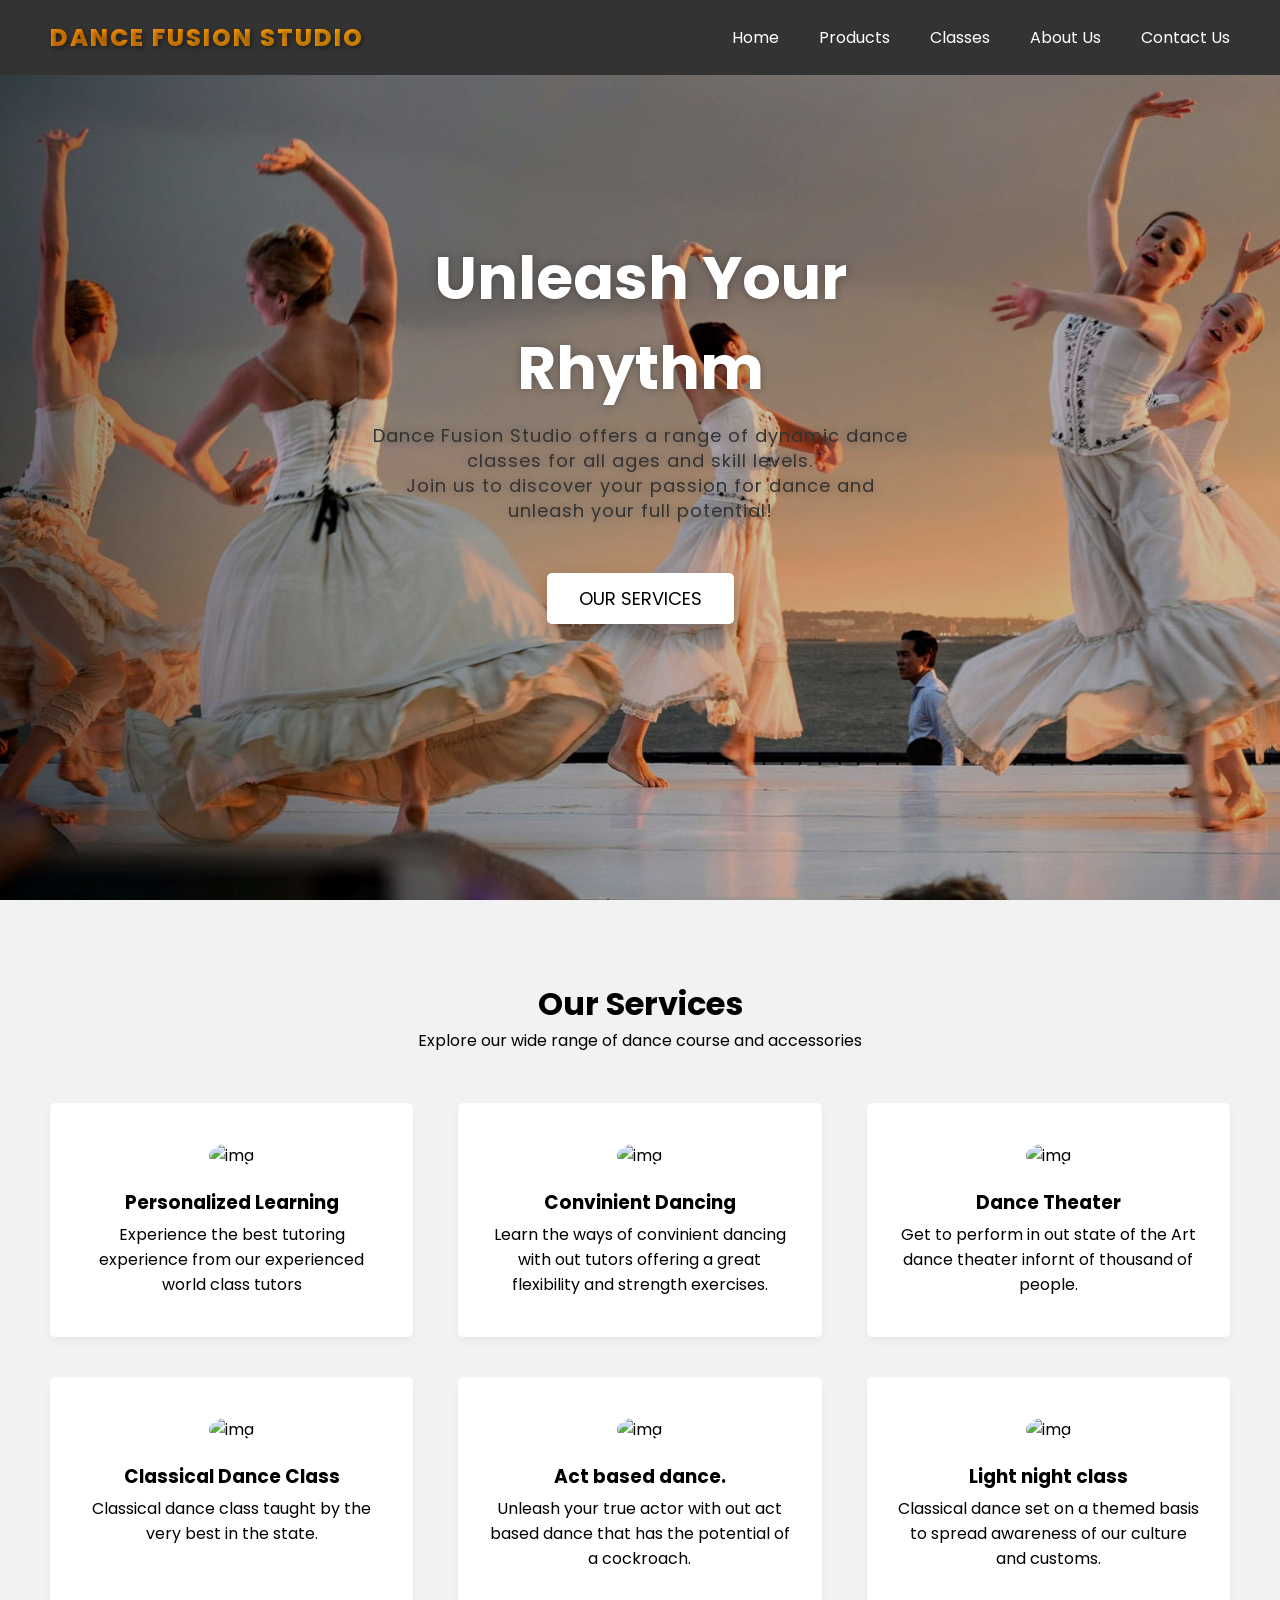
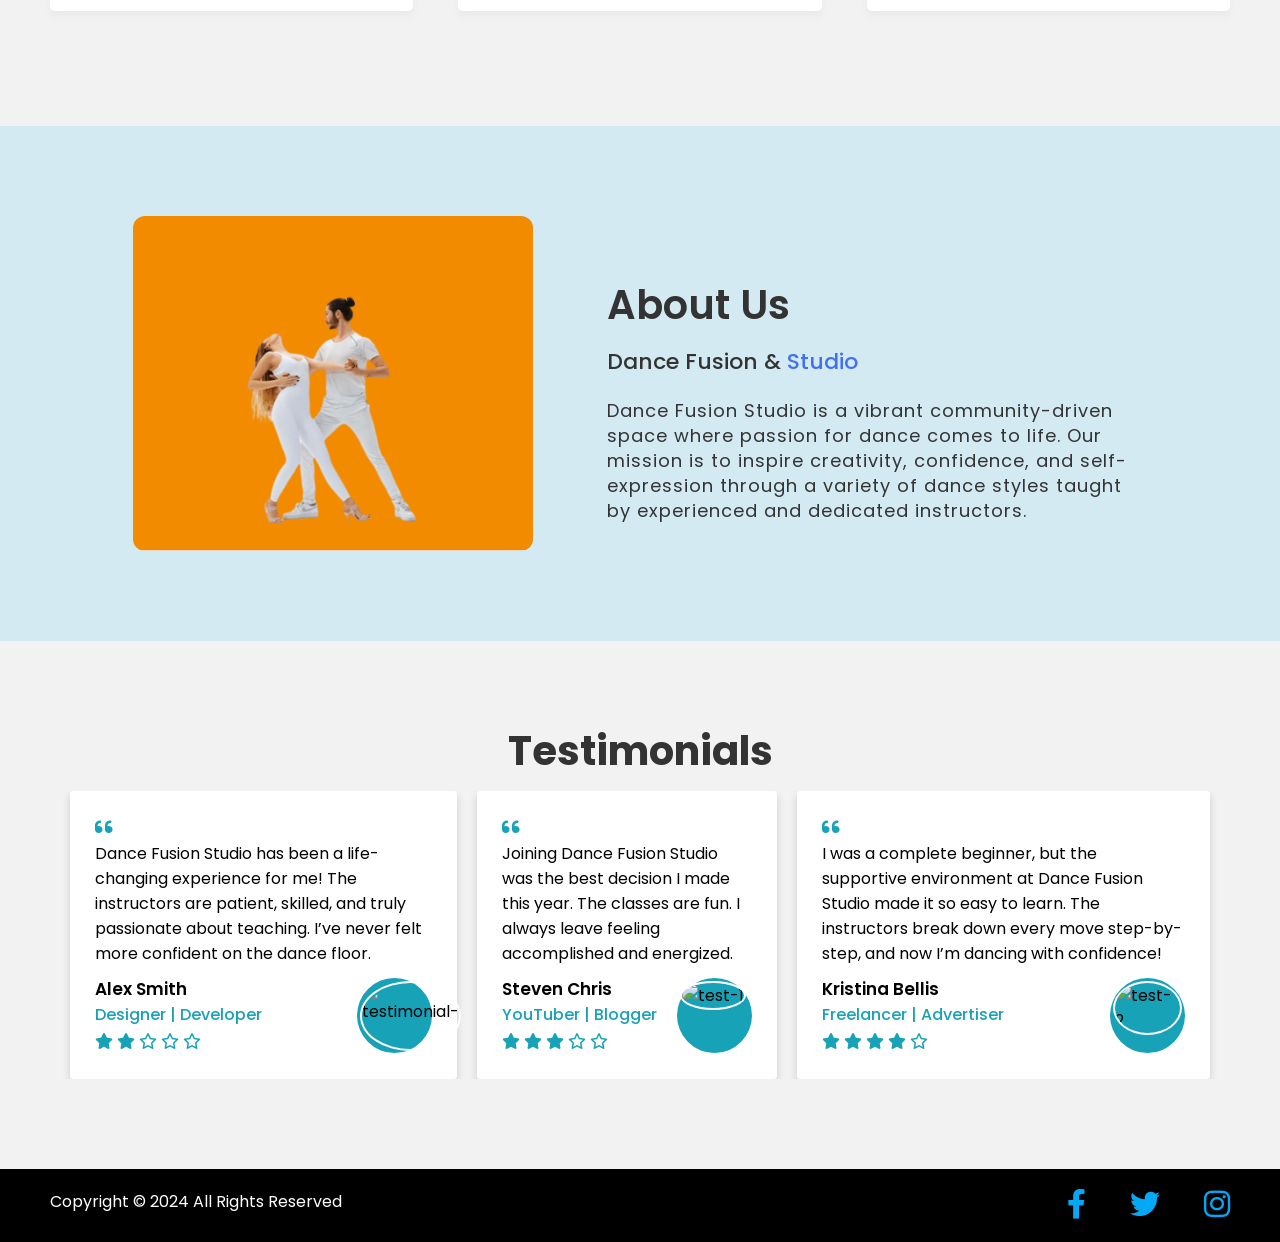
==== index.html @ 8d58d390 "innitial website design" ====
<!DOCTYPE html>
<html lang="en">
  <head>
    <meta charset="UTF-8" />
    <meta name="viewport" content="width=device-width, initial-scale=1.0">
    <title>Dance Fusion Studio</title>
    <link rel="stylesheet" href="css/style.css">
    <link rel="stylesheet" href="https://cdnjs.cloudflare.com/ajax/libs/font-awesome/6.3.0/css/all.min.css">
        <link href="https://cdnjs.cloudflare.com/ajax/libs/font-awesome/6.0.0-beta3/css/all.min.css" rel="stylesheet">
  </head>
  <body>
    <header>
      <nav class="navbar">
        <h2 class="logo"><a href="index.html">Dance Fusion Studio</a></h2>
        <input type="checkbox" id="menu-toggler">
        <label for="menu-toggler" id="hamburger-btn">
          <svg xmlns="http://www.w3.org/2000/svg" viewBox="0 0 24 24" fill="white" width="24px" height="24px">
            <path d="M0 0h24v24H0z" fill="none"/>
            <path d="M3 18h18v-2H3v2zm0-5h18V11H3v2zm0-7v2h18V6H3z"/>
          </svg>
        </label>
        <ul class="all-links">
          <li><a href="index.html">Home</a></li>
          <li><a href="product.html">Products</a></li>
          <li><a href="classes.html">Classes</a></li>
          <li><a href="about.html">About Us</a></li>
          <li><a href="contact.html">Contact Us</a></li>
        </ul>
      </nav>
    </header>

    <section class="homepage" id="home">
      <div class="content">
        <div class="text">
          <h1>Unleash Your Rhythm</h1>
          <p>
            Dance Fusion Studio offers a range of dynamic dance classes for all ages and skill levels. <br> Join us to discover your passion for dance and unleash your full potential!</p>
        </div>
        <a href="#services">Our Services</a>
      </div>
    </section>

    <section class="services" id="services">
      <h2>Our Services</h2>
      <p>Explore our wide range of dance course and accessories</p>
      <ul class="cards">
        <li class="card">
          <img src="assets/service-1.jpg" alt="img">
          <h3>Personalized Learning</h3>
          <p>Experience the best tutoring experience from our experienced world class tutors</p>
        </li>
        <li class="card">
          <img src="assets/service-2.jpg" alt="img">
          <h3>Convinient Dancing</h3>
          <p>Learn the ways of convinient dancing with out tutors offering a great flexibility and strength exercises.</p>
        </li>
        <li class="card">
          <img src="assets/service-3.jpg" alt="img">
          <h3>Dance Theater</h3>
          <p>Get to perform in out state of the Art dance theater infornt of thousand of people.</p>
        </li>
        <li class="card">
          <img src="assets/service-4.jpg" alt="img">
          <h3>Classical Dance Class</h3>
          <p>Classical dance class taught by the very best in the state.</p>
        </li>
        <li class="card">
          <img src="assets/service-5.jpg" alt="img">
          <h3>Act based dance.</h3>
          <p>Unleash your true actor with out act based dance that has the potential of a cockroach.</p>
        </li>
        <li class="card">
          <img src="assets/service-6.jpg" alt="img">
          <h3>Light night class</h3>
          <p>Classical dance set on a themed basis to spread awareness of our culture and customs.</p>
        </li>
      </ul>
    </section>

<section class="about-us">
      <div class="about">
        <img src="assets/about-us.png" class="pic" />
        <div class="text">
          <h3>About Us</h3>
          <h5>Dance Fusion & <span>Studio</span></h5>
          <p>Dance Fusion Studio is a vibrant community-driven space where passion for dance comes to life. Our mission is to inspire creativity, confidence, and self-expression through a variety of dance styles taught by experienced and dedicated instructors.</p>
        </div>
      </div>
    </section>

<section class="testimonials">
  <h2>Testimonials</h2>
  <div class="wrapper">
    <div class="box">
      <i class="fas fa-quote-left quote"></i>
      <p>Dance Fusion Studio has been a life-changing experience for me! The instructors are patient, skilled, and truly passionate about teaching. I’ve never felt more confident on the dance floor.</p>
      <div class="content">
        <div class="info">
          <div class="name">Alex Smith</div>
          <div class="job">Designer | Developer</div>
          <div class="stars">
            <i class="fas fa-star"></i>
            <i class="fas fa-star"></i>
            <i class="far fa-star"></i>
            <i class="far fa-star"></i>
            <i class="far fa-star"></i>
          </div>
        </div>
        <div class="image">
          <img src="assets/testimonial-3.jpg" alt="testimonial-1">
        </div>
      </div>
    </div>
    <div class="box">
      <i class="fas fa-quote-left quote"></i>
      <p>Joining Dance Fusion Studio was the best decision I made this year. The classes are fun. I always leave feeling accomplished and energized.</p>
      <div class="content">
        <div class="info">
          <div class="name">Steven Chris</div>
          <div class="job">YouTuber | Blogger</div>
          <div class="stars">
            <i class="fas fa-star"></i>
            <i class="fas fa-star"></i>
            <i class="fas fa-star"></i>
            <i class="far fa-star"></i>
            <i class="far fa-star"></i>
          </div>
        </div>
        <div class="image">
          <img src="assets/testimonial-1.jpg" alt="test-1">
        </div>
      </div>
    </div>
    <div class="box">
      <i class="fas fa-quote-left quote"></i>
      <p>I was a complete beginner, but the supportive environment at Dance Fusion Studio made it so easy to learn. The instructors break down every move step-by-step, and now I’m dancing with confidence!</p>
      <div class="content">
        <div class="info">
          <div class="name">Kristina Bellis</div>
          <div class="job">Freelancer | Advertiser</div>
          <div class="stars">
            <i class="fas fa-star"></i>
            <i class="fas fa-star"></i>
            <i class="fas fa-star"></i>
            <i class="fas fa-star"></i>
            <i class="far fa-star"></i>
          </div>
        </div>
        <div class="image">
          <img src="assets/testimonial-2.jpg" alt="test-2">
        </div>
      </div>
    </div>
  </div>
</section>

    <footer>
      <div>
        <span>Copyright © 2024 All Rights Reserved</span>
        <span class="link">
<a href="https://www.facebook.com" class="social_media_icon"><i class="fab fa-facebook-f"></i></a>
    <a href="https://twitter.com" class="social_media_icon"><i class="fab fa-twitter"></i></a>
    <a href="https://www.instagram.com" class="social_media_icon"><i class="fab fa-instagram"></i></a>
        </span>
      </div>
    </footer>

  </body>
</html>
---- css/style.css ----
@import url("https://fonts.googleapis.com/css2?family=Poppins:wght@200;300;400;500;600;700&display=swap");

* {
  margin: 0;
  padding: 0;
  box-sizing: border-box;
  font-family: "Poppins", sans-serif;
}

html {
  scroll-behavior: smooth;
}

body {
  background: #f2f2f2;
}

.logo {
  font-family: 'Poppins', sans-serif; /* Modern, clean font */
  font-weight: 800; /* Bold for emphasis */
  text-align: center; /* Center alignment */
  color: #ffffff; /* White text to pop against grey */
  background: linear-gradient(135deg, #ff8c00, #ffa500); /* Subtle orange gradient */
  -webkit-background-clip: text; 
  -webkit-text-fill-color: transparent; /* Gradient effect on text */
  text-transform: uppercase; /* Uppercase for logo-like effect */
  letter-spacing: 2px; /* Extra space between letters for a premium look */
  text-shadow: 2px 2px 5px rgba(0, 0, 0, 0.4); /* Soft shadow for depth */
}

header {
  position: fixed;
  top: 0;
  left: 0;
  z-index: 5;
  width: 100%;
  display: flex;
  justify-content: center;
  background: #333;
}

.navbar {
  display: flex;
  padding: 0 10px;
  max-width: 1200px;
  width: 100%;
  align-items: center;
  justify-content: space-between;
}

.navbar input#menu-toggler {
  display: none;
}

.navbar #hamburger-btn {
  cursor: pointer;
  display: none;
}

.navbar .all-links {
  display: flex;
  align-items: center;
}

.navbar .all-links li {
  position: relative;
  list-style: none;
}

.navbar .logo a {
  display: flex;
  align-items: center;
  margin-left: 0;
}

header a, footer a {
  margin-left: 40px;
  text-decoration: none;
  color: #fff;
  height: 100%;
  padding: 20px 0;
  display: inline-block;
}

header a:hover, footer a:hover {
  color: #ddd;
}

.homepage {
  height: 100vh;
  width: 100%;
  position: relative;
  background: url("../assets/background-banner.jpg");
  background-position: center 65%;
  background-size: cover;
  background-attachment: fixed;
}

.homepage::before {
  content: "";
  position: absolute;
  left: 0;
  top: 0;
  height: 100%;
  width: 100%;
  background: rgba(0, 0, 0, 0.2);
}

.homepage .content {
  display: flex;
  height: 85%;
  z-index: 3;
  align-items: center;
  justify-content: center;
  flex-direction: column;
}

.homepage .content h1 {
  font-size: 60px;
  font-weight: 700;
  margin-bottom: 10px;
}

.homepage .content .text {
  margin-bottom: 50px;
  color: #fff;
  font-size: 20px;
  text-align: center;
  text-shadow: 0px 0px 10px rgba(0, 0, 0, 0.3);
}

.content a {
  color: #000;
  display: block;
  text-transform: uppercase;
  font-size: 18px;
  margin: 0 10px;
  padding: 10px 30px;
  border-radius: 5px;
  background: #fff;
  border: 2px solid #fff;
  transition: 0.4s ease;
  box-shadow: 0 10px 20px rgba(0, 0, 0, 0.3);
  text-decoration: none;
}

.content a:hover {
  color: #fff;
  background: rgba(255,255,255,0.3);
}

section {
  display: flex;
  align-items: center;
  flex-direction: column;
  padding: 80px 0 0;
}

section h2 {
  font-size: 2rem;
}

section > p {
  text-align: center;
}

section .cards {
  display: flex;
  flex-wrap: wrap;
  max-width: 1200px;
  margin-top: 50px;
  padding: 0 10px;
  justify-content: space-between;
}

section.about {
  margin: 0 auto;
  max-width: 1200px;
}

.book-class-section {
    text-align: center;
    padding: 50px 20px;
    background-color: #f9f9f9;
    border-radius: 10px;
    box-shadow: 0 5px 15px rgba(0,0,0,0.1);
    margin: 50px auto;
  }

  .book-class-title {
    font-size: 2.5rem;
    margin-bottom: 10px;
    color: #333;
  }

  .book-class-subtitle {
    font-size: 1.2rem;
    margin-bottom: 20px;
    color: #666;
  }

  .book-class-form {
    display: flex;
    flex-direction: row;
    gap: 15px;
  }

  .book-class-form-group {
    display: flex;
    flex-direction: column;
    align-items: flex-start;
  }

  .book-class-input {
    width: 100%;
    padding: 10px;
    font-size: 1rem;
    border: 1px solid #ccc;
    border-radius: 5px;
  }

  .book-class-error {
    color: #e74c3c;
    font-size: 0.9rem;
    display: none;
    margin-top: 5px;
  }

  .book-class-submit {
    padding: 15px;
    font-size: 1.2rem;
    color: #fff;
    background-color: #17a2b8;
    border: none;
    border-radius: 5px;
    cursor: pointer;
    transition: background 0.3s;
  }

  .book-class-submit:hover {
    background-color: #138496;
  }

.about .company-info {
  margin-top: 30px;
}

.about h3 {
  margin: 30px 0 10px;
}

.about .team {
  text-align: left;
  width: 100%;
}

.about .team ul {
  padding-left: 20px;
}

section .cards .card {
  background: #fff;
  padding: 40px 15px;
  list-style: none;
  border-radius: 5px;
  box-shadow: 0px 5px 10px rgba(0, 0, 0, 0.04);
  margin-bottom: 40px;
  width: calc(100% / 3 - 30px);
  text-align: center;
}

.portfolio .cards .card {
  padding: 0 0 20px;
}

.services .card img {
  width: 120px;
  height: 120px;
  margin-bottom: 20px;
  border-radius: 100%;
  object-fit: cover;
}

main.table {
    width: 82vw;
    height: 90vh;
    background-color: #fff5;

    backdrop-filter: blur(7px);
    box-shadow: 0 .4rem .8rem #0005;
    border-radius: .8rem;

    overflow: hidden;
}

.table__header {
    width: 100%;
    height: 10%;
    background-color: #fff4;
    padding: .8rem 1rem;
    display: flex;
    justify-content: space-between;
    align-items: center;
}

.table-container{
  margin-top: 30px;
  margin-bottom: 30px;
    display: flex;
    justify-content: center;
    align-items: center;
}

.table__body {
    width: 95%;
    max-height: calc(89% - 1.6rem);
    background-color: #fffb;
    margin: .8rem auto;
    border-radius: .6rem;
    overflow: auto;
    overflow: overlay;
}

table {
    width: 100%;
}

td img {
    width: 36px;
    height: 36px;
    margin-right: .5rem;
    border-radius: 50%;
    vertical-align: middle;
}

table, th, td {
    border-collapse: collapse;
    padding: 1rem;
    text-align: left;
}

thead th {
    position: sticky;
    top: 0;
    left: 0;
    background-color: #d5d1defe;
    cursor: pointer;
    text-transform: capitalize;
}

tbody tr:nth-child(even) {
    background-color: #0000000b;
}

tbody tr {
    --delay: .1s;
    transition: .5s ease-in-out var(--delay), background-color 0s;
}

tbody tr.hide {
    opacity: 0;
    transform: translateX(100%);
}

tbody tr:hover {
    background-color: #fff6 !important;
}

tbody tr td,
tbody tr td p,
tbody tr td img {
    transition: .2s ease-in-out;
}

tbody tr.hide td,
tbody tr.hide td p {
    padding: 0;
    font: 0 / 0 sans-serif;
    transition: .2s ease-in-out .5s;
}

tbody tr.hide td img {
    width: 0;
    height: 0;
    transition: .2s ease-in-out .5s;
}

.status {
    padding: .4rem 0;
    border-radius: 2rem;
    text-align: center;
}

.status.delivered {
    background-color: #86e49d;
    color: #006b21;
}

.status.cancelled {
    background-color: #d893a3;
    color: #b30021;
}

.status.pending {
    background-color: #ebc474;
}

.status.shipped {
    background-color: #6fcaea;
}


@media (max-width: 1000px) {
    td:not(:first-of-type) {
        min-width: 12.1rem;
    }
}

thead th span.icon-arrow {
    display: inline-block;
    width: 1.3rem;
    height: 1.3rem;
    border-radius: 50%;
    border: 1.4px solid transparent;
    
    text-align: center;
    font-size: 1rem;
    
    margin-left: .5rem;
    transition: .2s ease-in-out;
}

thead th:hover span.icon-arrow{
    border: 1.4px solid #6c00bd;
}

thead th:hover {
    color: #6c00bd;
}

thead th.active span.icon-arrow{
    background-color: #6c00bd;
    color: #fff;
}

thead th.asc span.icon-arrow{
    transform: rotate(180deg);
}

thead th.active,tbody td.active {
    color: #6c00bd;
}

.portfolio .card img {
  width: 100%;
  padding-bottom: 10px;
  aspect-ratio: 16 / 9;
  object-fit: cover;
  border-radius: 7px;
}

.cards .card p {
  padding: 0 15px;
  margin-top: 5px;
}

.about-us {
  display: flex;
  flex-wrap: wrap;
  align-items: center;
  width: 100%;
  padding: 90px 0;
  background: #d3eaf2;
  margin-top: 75px;
}
.pic {
  height: auto;
  width: 400px;
  border-radius: 12px;
}
.about {
  width: 1130px;
  max-width: 85%;
  margin: 0 auto;
  display: flex;
  align-items: center;
  justify-content: space-around;
}
.text {
  width: 540px;
}
.text h3 {
  color: #333;
  font-size: 40px;
  font-weight: 600;
  margin-bottom: 10px;
}
.text h5 {
  color: #333;
  font-size: 22px;
  font-weight: 500;
  margin-bottom: 20px;
}
span {
  color: #4070f4;
}
.text p {
  color: #333;
  font-size: 18px;
  line-height: 25px;
  letter-spacing: 1px;
}

  ::selection{
    background: rgba(23,162,184,0.3);
  }

  .testimonials{
  margin-bottom: 90px;
  }

  .testimonials h2 {
    text-align: center;
    font-size: 2.5rem;
    margin-bottom: 10px;
    color: #333;
  }

  .wrapper {
    max-width: 1200px;
    margin: auto;
    padding: 0 20px;
    display: flex;
    flex-wrap: nowrap;
    align-items: center;
    justify-content: space-between;
    overflow-x: auto;
  }

  .wrapper .box {
    background: #fff;
    min-width: 300px;
    margin: 0 10px;
    padding: 25px;
    border-radius: 3px;
    box-shadow: 0px 4px 8px rgba(0,0,0,0.15);
  }

  .wrapper .box i.quote {
    font-size: 20px;
    color: #17a2b8;
  }

  .wrapper .box .content {
    display: flex;
    flex-wrap: wrap;
    align-items: center;
    justify-content: space-between;
    padding-top: 10px;
  }

  .box .info .name {
    font-weight: 600;
    font-size: 17px;
  }

  .box .info .job {
    font-size: 16px;
    font-weight: 500;
    color: #17a2b8;
  }

  .box .info .stars {
    margin-top: 2px;
  }

  .box .info .stars i {
    color: #17a2b8;
  }

  .box .content .image {
    height: 75px;
    width: 75px;
    padding: 3px;
    background: #17a2b8;
    border-radius: 50%;
  }

  .content .image img {
    height: 100%;
    width: 100%;
    object-fit: cover;
    border-radius: 50%;
    border: 2px solid #fff;
  }

  .box:hover .content .image img {
    border-color: #fff;
  }

  @media (max-width: 1045px) {
    .wrapper {
      flex-wrap: nowrap;
      overflow-x: auto;
    }
  }

  @media (max-width: 702px) {
    .wrapper .box {
      min-width: 100%;
    }
  }

footer {
  width: 100%;
  display: flex;
  justify-content: center;
  background: #000;
  padding: 20px 0;
}

footer div {
  padding: 0 10px;
  max-width: 1200px;
  width: 100%;
  display: flex;
  justify-content: space-between;
}

footer span {
  color: #fff;
}

footer a {
  padding: 0;
}

@media screen and (max-width: 860px) {
  .navbar .all-links {
    position: fixed;
    left: -100%;
    width: 300px;
    display: block;
    height: 100vh;
    top: 75px;
    background: #333;
    transition: left 0.3s ease;
  }

  .navbar #menu-toggler:checked~.all-links {
    left: 0;
  }

  .navbar .all-links li {
    font-size: 18px;
  }

  .navbar #hamburger-btn {
    display: block;
  }

  section > p {
    text-align: center;
  }

  section .cards .card {
    width: calc(100% / 2 - 15px);
    margin-bottom: 30px;
  }

  .homepage .content h1 {
    font-size: 40px;
    font-weight: 700;
    margin-bottom: 10px;
  }

  .homepage .content .text {
    font-size: 17px;
  }

  .content a {
    font-size: 17px;
    padding: 9px 20px;
  }

  .contact .row {
    flex-direction: column;
  }

  .contact .row .col {
    width: 100%;
  }

  .contact .row .col:last-child {
    margin-top: 40px;
  }

  footer a {
    height: 0;
  }

  .book-class-form {
    display: flex;
    flex-direction: column;
  }
}

@media screen and (max-width: 560px) {
  section .cards .card {
    width: 100%;
    margin-bottom: 30px;
  }
}

/* contact style */

.contact_us_6 * {
  font-family: Nunito, sans-serif;
}

.contact_us_6 .text-blk {
  margin-top: 0px;
  margin-right: 0px;
  margin-bottom: 0px;
  margin-left: 0px;
  line-height: 25px;
}

.contact_us_6 .responsive-cell-block {
  min-height: 75px;
}

.contact_us_6 input:focus,
.contact_us_6 textarea:focus {
  outline-color: initial;
  outline-style: none;
  outline-width: initial;
}

.contact_us_6 .container-block {
  min-height: 75px;
  width: 100%;
  padding-top: 10px;
  padding-right: 10px;
  padding-bottom: 10px;
  padding-left: 10px;
  display: block;
}

.contact_us_6 .responsive-container-block {
  min-height: 75px;
  display: flex;
  flex-wrap: wrap;
  justify-content: flex-start;
  margin-top: 0px;
  margin-right: auto;
  margin-bottom: 50px;
  margin-left: auto;
  padding-top: 0px;
  padding-right: 0px;
  padding-bottom: 0px;
  padding-left: 0px;
}

.contact_us_6 .responsive-container-block.big-container {
  padding-top: 10px;
  padding-right: 30px;
  width: 35%;
  padding-bottom: 10px;
  padding-left: 30px;
  background-color: #03a9f4;
  position: absolute;
  height: 950px;
  right: 0px;
}

.contact_us_6 .responsive-container-block.container {
  position: relative;
  min-height: 75px;
  flex-direction: row;
  z-index: 2;
  flex-wrap: nowrap;
  align-items: center;
  justify-content: center;
  padding-top: 0px;
  padding-right: 30px;
  padding-bottom: 0px;
  padding-left: 30px;
  max-width: 1320px;
  margin-top: 0px;
  margin-right: auto;
  margin-bottom: 0px;
  margin-left: auto;
}

.contact_us_6 .container-block.form-wrapper {
  background-color: white;
  max-width: 450px;
  text-align: center;
  padding-top: 50px;
  padding-right: 40px;
  padding-bottom: 50px;
  padding-left: 40px;
  box-shadow: rgba(0, 0, 0, 0.05) 0px 4px 20px 7px;
  border-top-left-radius: 6px;
  border-top-right-radius: 6px;
  border-bottom-right-radius: 6px;
  border-bottom-left-radius: 6px;
  margin-top: 90px;
  margin-right: 0px;
  margin-bottom: 60px;
  margin-left: 0px;
}

.contact_us_6 .text-blk.contactus-head {
  font-size: 36px;
  line-height: 52px;
  font-weight: 900;
}

.contact_us_6 .text-blk.contactus-subhead {
  color: #9c9c9c;
  width: 300px;
  margin-top: 0px;
  margin-right: auto;
  margin-bottom: 50px;
  margin-left: auto;
  display: none;
}

.contact_us_6 .responsive-cell-block.wk-desk-6.wk-ipadp-6.wk-tab-12.wk-mobile-12 {
  margin-top: 0px;
  margin-right: 0px;
  margin-bottom: 26px;
  margin-left: 0px;
  min-height: 50px;
}

.contact_us_6 .input {
  width: 100%;
  height: 50px;
  padding-top: 1px;
  padding-right: 15px;
  padding-bottom: 1px;
  padding-left: 15px;
  border-top-width: 2px;
  border-right-width: 2px;
  border-bottom-width: 2px;
  border-left-width: 2px;
  border-top-style: solid;
  border-right-style: solid;
  border-bottom-style: solid;
  border-left-style: solid;
  border-top-color: #eeeeee;
  border-right-color: #eeeeee;
  border-bottom-color: #eeeeee;
  border-left-color: #eeeeee;
  border-image-source: initial;
  border-image-slice: initial;
  border-image-width: initial;
  border-image-outset: initial;
  border-image-repeat: initial;
  font-size: 16px;
  color: black;
}

.contact_us_6 .textinput {
  width: 98%;
  min-height: 150px;
  padding-top: 20px;
  padding-right: 15px;
  padding-bottom: 20px;
  padding-left: 15px;
  border-top-width: 2px;
  border-right-width: 2px;
  border-bottom-width: 2px;
  border-left-width: 2px;
  border-top-style: solid;
  border-right-style: solid;
  border-bottom-style: solid;
  border-left-style: solid;
  border-top-color: #eeeeee;
  border-right-color: #eeeeee;
  border-bottom-color: #eeeeee;
  border-left-color: #eeeeee;
  border-image-source: initial;
  border-image-slice: initial;
  border-image-width: initial;
  border-image-outset: initial;
  border-image-repeat: initial;
  font-size: 16px;
}

.contact_us_6 .submit-btn {
  width: 98%;
  background-color: #03a9f4;
  height: 60px;
  font-size: 20px;
  font-weight: 700;
  color: white;
  border-top-width: 0px;
  border-right-width: 0px;
  border-bottom-width: 0px;
  border-left-width: 0px;
  border-top-style: outset;
  border-right-style: outset;
  border-bottom-style: outset;
  border-left-style: outset;
  border-top-color: #767676;
  border-right-color: #767676;
  border-bottom-color: #767676;
  border-left-color: #767676;
  border-image-source: initial;
  border-image-slice: initial;
  border-image-width: initial;
  border-image-outset: initial;
  border-image-repeat: initial;
  border-top-left-radius: 40px;
  border-top-right-radius: 40px;
  border-bottom-right-radius: 40px;
  border-bottom-left-radius: 40px;
}

.contact_us_6 .form-box {
  z-index: 2;
  margin-top: 0px;
  margin-right: 48px;
  margin-bottom: 0px;
  margin-left: 0px;
}

.contact_us_6 .text-blk.input-title {
  text-align: left;
  padding-top: 0px;
  padding-right: 0px;
  padding-bottom: 0px;
  padding-left: 10px;
  font-size: 14px;
  margin-top: 0px;
  margin-right: 0px;
  margin-bottom: 5px;
  margin-left: 0px;
  color: #9c9c9c;
}

.contact_us_6 ::placeholder {
  color: #dadada;
}

.contact_us_6 .mob-text {
  display: block;
  text-align: left;
  margin-top: 0px;
  margin-right: 0px;
  margin-bottom: 25px;
  margin-left: 0px;
}

.contact_us_6 .responsive-cell-block.wk-tab-12.wk-mobile-12.wk-desk-12.wk-ipadp-12 {
  margin-top: 0px;
  margin-right: 0px;
  margin-bottom: 20px;
  margin-left: 0px;
}

.contact_us_6 .text-blk.contactus-subhead.color {
  color: white;
}

.contact_us_6 .map-box {
  max-width: 800px;
  max-height: 520px;
  width: 100%;
  height: 520px;
  background-color: #d9d9d9;
  background-image: url("https://workik-widget-assets.s3.amazonaws.com/widget-assets/images/sc23.png");
  background-size: cover;
  background-position-x: 50%;
  background-position-y: 50%;
}

.contact_us_6 .map-part {
  width: 100%;
  height: 100%;
}

.contact_us_6 .text-blk.map-contactus-head {
  font-weight: 900;
  font-size: 22px;
  line-height: 32px;
  margin-top: 0px;
  margin-right: 0px;
  margin-bottom: 10px;
  margin-left: 0px;
  color: #03a9f4;
}

.contact_us_6 .text-blk.map-contactus-subhead {
  max-width: 300px;
  margin-top: 0px;
  margin-right: 0px;
  margin-bottom: 20px;
  margin-left: 0px;
}

.contact_us_6 .social-media-links.mob {
  margin-top: 0px;
  margin-right: 0px;
  margin-bottom: 30px;
  margin-left: 0px;
  width: 230px;
  display: flex;
  justify-content: flex-start;
}

.contact_us_6 .link-img {
  width: 30px;
  height: 30px;
  margin-top: 0px;
  margin-right: 25px;
  margin-bottom: 0px;
  margin-left: 0px;
}

.contact_us_6 .link-img.image-block {
  margin-top: 0px;
  margin-right: 0px;
  margin-bottom: 0px;
  margin-left: 0px;
}

.contact_us_6 .social-icon-link {
  margin: 0 25px 0 0;
  padding: 0 0 0 0;
}

@media (max-width: 1024px) {
  .contact_us_6 .responsive-container-block.container {
    justify-content: center;
  }

  .contact_us_6 .map-box {
    position: absolute;
    top: 0px;
    max-height: 320px;
  }

  .contact_us_6 .map-box {
    max-width: 100%;
    width: 100%;
  }

  .contact_us_6 .responsive-container-block.container {
    padding-top: 0px;
    padding-right: 0px;
    padding-bottom: 0px;
    padding-left: 0px;
  }

  .contact_us_6 .map-part {
    width: 100%;
    display: flex;
    flex-direction: column;
    align-items: center;
  }

  .contact_us_6 .container-block.form-wrapper {
    margin-top: 0px;
    margin-right: 0px;
    margin-bottom: 0px;
    margin-left: 0px;
  }

  .contact_us_6 .mob-text {
    display: block;
  }

  .contact_us_6 .form-box {
    margin-top: 200px;
    margin-right: 60px;
    margin-bottom: 40px;
    margin-left: 0px;
  }

  .contact_us_6 .link-img {
    margin-top: 0px;
    margin-right: 0px;
    margin-bottom: 0px;
    margin-left: 0px;
    display: flex;
    justify-content: space-evenly;
  }

  .contact_us_6 .social-media-links.mob {
    justify-content: space-evenly;
  }

  .contact_us_6 .responsive-cell-block.wk-desk-7.wk-ipadp-12.wk-tab-12.wk-mobile-12 {
    text-align: center;
    display: flex;
    justify-content: flex-end;
    align-items: center;
    flex-direction: row;
  }

  .contact_us_6 .text-blk.contactus-subhead {
    display: block;
  }

  .contact_us_6 .mob-text {
    text-align: center;
    margin-top: 0px;
    margin-right: 0px;
    margin-bottom: 0px;
    margin-left: 0px;
  }

  .contact_us_6 .responsive-container-block.container {
    flex-wrap: wrap;
  }

  .contact_us_6 .form-box {
    margin-top: 200px;
    margin-right: 0px;
    margin-bottom: 40px;
    margin-left: 0px;
  }
}

@media (max-width: 768px) {
  .contact_us_6 .submit-btn {
    width: 100%;
  }

  .contact_us_6 .input {
    width: 100%;
  }

  .contact_us_6 .textinput {
    width: 100%;
  }

  .contact_us_6 .container-block.form-wrapper {
    margin-top: 80px;
    margin-right: 0px;
    margin-bottom: 0px;
    margin-left: 0px;
  }

  .contact_us_6 .text-blk.input-title {
    padding-top: 0px;
    padding-right: 0px;
    padding-bottom: 0px;
    padding-left: 0px;
  }

  .contact_us_6 .form-box {
    padding-top: 0px;
    padding-right: 20px;
    padding-bottom: 0px;
    padding-left: 20px;
  }

  .contact_us_6 .container-block.form-wrapper {
    padding-top: 50px;
    padding-right: 15px;
    padding-bottom: 50px;
    padding-left: 15px;
  }

  .contact_us_6 .mob-text {
    display: block;
  }

  .contact_us_6 .responsive-container-block.container {
    padding-top: 0px;
    padding-right: 0px;
    padding-bottom: 0px;
    padding-left: 0px;
  }

  .contact_us_6 .form-box {
    margin-top: 200px;
    margin-right: 0px;
    margin-bottom: 0px;
    margin-left: 0px;
  }

  .contact_us_6 .container-block.form-wrapper {
    margin-top: 0px;
    margin-right: 0px;
    margin-bottom: 0px;
    margin-left: 0px;
  }

  .contact_us_6 .form-box {
    margin-top: 220px;
    margin-right: 0px;
    margin-bottom: 0px;
    margin-left: 0px;
  }

  .contact_us_6 .form-box {
    margin-top: 220px;
    margin-right: 0px;
    margin-bottom: 50px;
    margin-left: 0px;
  }

  .contact_us_6 .text-blk.contactus-head {
    font-size: 32px;
    line-height: 40px;
  }
}

@media (max-width: 500px) {
  .contact_us_6 .container-block.form-wrapper {
    padding-top: 50px;
    padding-right: 15px;
    padding-bottom: 50px;
    padding-left: 15px;
  }

  .contact_us_6 .container-block.form-wrapper {
    margin-top: 60px;
    margin-right: 0px;
    margin-bottom: 0px;
    margin-left: 0px;
  }

  .contact_us_6 .responsive-cell-block.wk-ipadp-6.wk-tab-12.wk-mobile-12.wk-desk-6 {
    margin-top: 0px;
    margin-right: 0px;
    margin-bottom: 15px;
    margin-left: 0px;
  }

  .contact_us_6 .responsive-container-block {
    margin-top: 0px;
    margin-right: 0px;
    margin-bottom: 35px;
    margin-left: 0px;
  }

  .contact_us_6 .text-blk.input-title {
    font-size: 12px;
  }

  .contact_us_6 .text-blk.contactus-head {
    font-size: 26px;
    line-height: 35px;
  }

  .contact_us_6 .input {
    height: 45px;
  }
}

.contact_info {
  text-align: center;
  padding: 50px 20px;
  background-color: #f4f4f4;
}

.contact_info .section-header h2 {
  font-size: 36px;
  font-weight: 700;
  margin-bottom: 30px;
}

.contact_info_content {
  display: flex;
  flex-direction: column;
  align-items: center;
}

.contact_info_row {
  display: flex;
  justify-content: center;
  flex-wrap: wrap;
  gap: 30px;
  margin-bottom: 30px;
}

.contact_info_item {
  text-align: center;
}

.contact_info_item i.contact_icon {
  font-size: 40px;
  color: #03a9f4;
  margin-bottom: 10px;
}

.contact_info_item p.contact_info_text {
  font-size: 16px;
  color: #333;
}

.social_media_links {
  display: flex;
  justify-content: center;
  gap: 20px;
}

.social_media_icon i {
  font-size: 30px;
  color: #03a9f4;
}

.social_media_icon:hover i {
  color: #0077b5; /* Change color on hover */
}

@media (max-width: 768px) {
  .contact_info_row {
    flex-direction: column;
  }

  .social_media_links {
    gap: 10px;
  }

  .social_media_icon i {
  font-size: 18px;
  color: #03a9f4;
}
}

@media (max-width: 768px) {
      .about {
        flex-direction: column;
        align-items: center;
        overflow: hidden;

      }

      .text {
        text-align: center;
      }
      .social_media_icon {

      }
    }

    @media (max-width: 480px) {
      .text h3 {
        font-size: 28px;
      }

      .text h5 {
        font-size: 20px;
      }

      .text p {
        font-size: 16px;
      }

      .all-links {
        display: none;
      }

      #menu-toggler:checked + #hamburger-btn + .all-links {
        display: flex;
        flex-direction: column;
      }

      .logo {
        font-size: 20px;
      }
    }
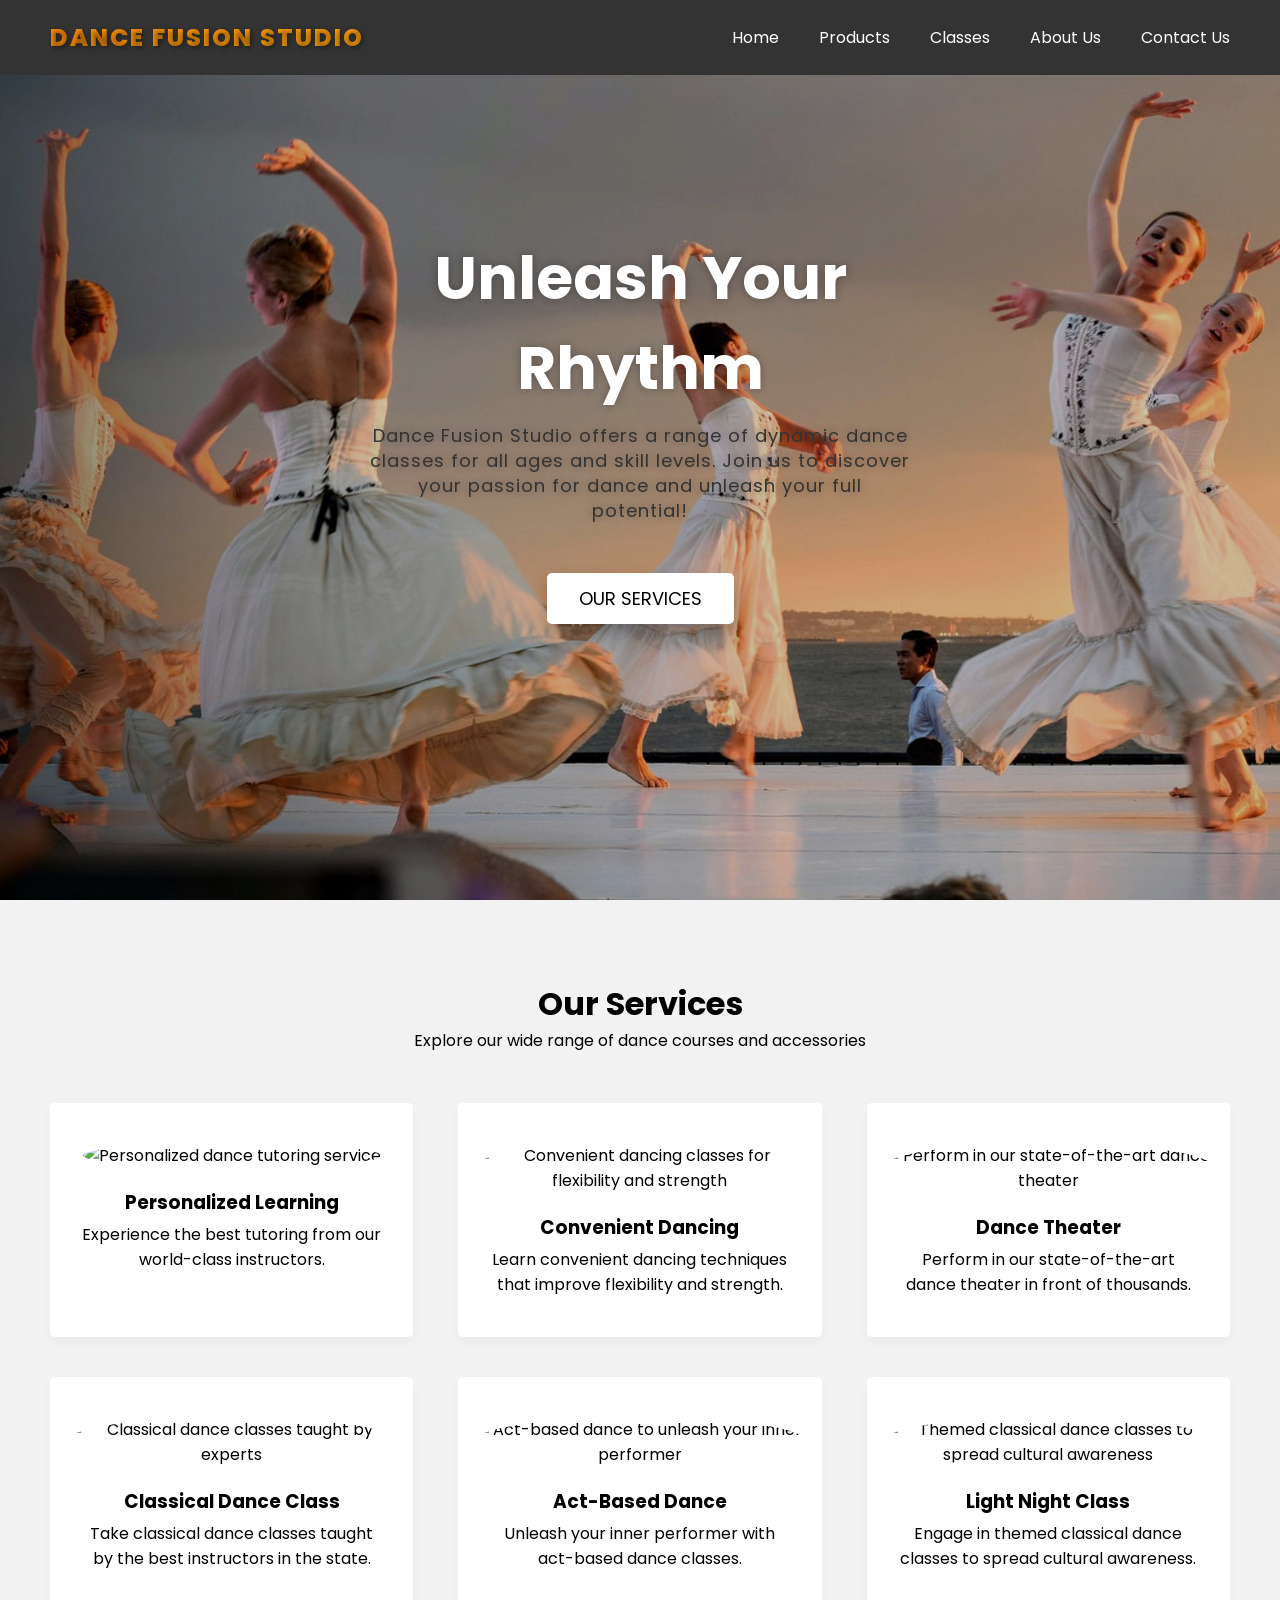
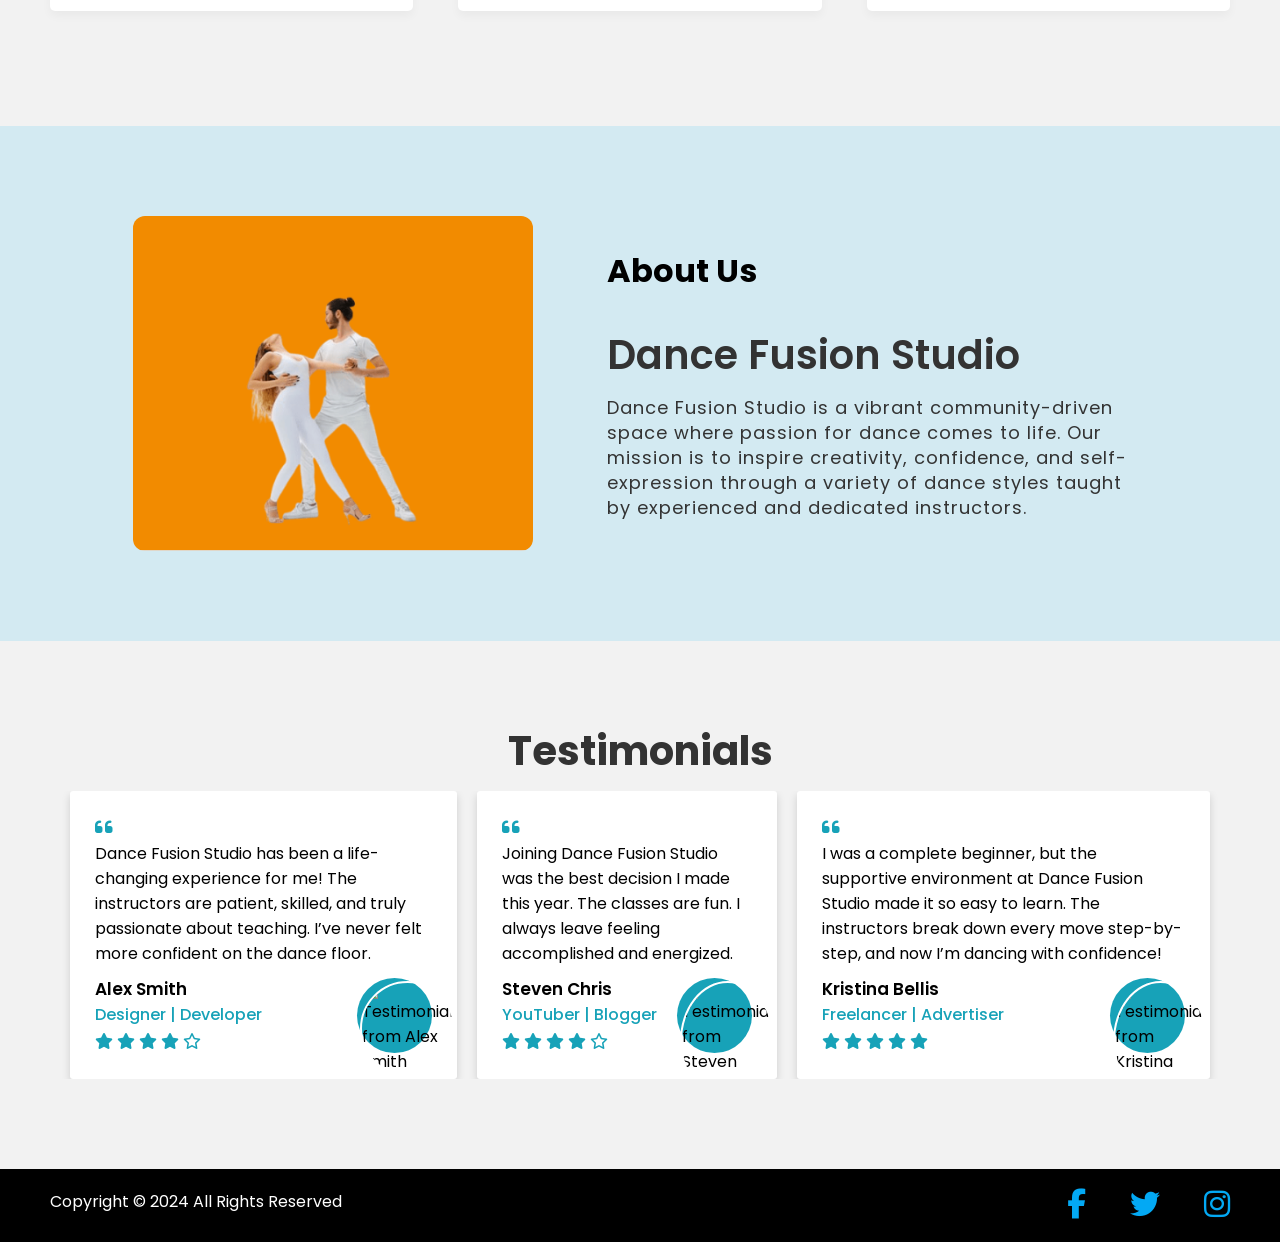
==== commit d6b39f8a: "added SEO for home page" ====
--- a/index.html
+++ b/index.html
@@ -1,17 +1,23 @@
 <!DOCTYPE html>
 <html lang="en">
   <head>
-    <meta charset="UTF-8" />
+    <meta charset="UTF-8">
     <meta name="viewport" content="width=device-width, initial-scale=1.0">
-    <title>Dance Fusion Studio</title>
+    <meta name="description" content="Join Dance Fusion Studio and discover your passion for dance! Offering dynamic classes, personalized learning, and vibrant community performances.">
+    <meta name="keywords" content="dance studio, dance classes, dance for all ages, personalized dance learning, classical dance, theater dance, modern dance">
+    <meta name="author" content="Dance Fusion Studio">
+    <meta property="og:title" content="Dance Fusion Studio - Dance Classes for All Ages & Skill Levels">
+    <meta property="og:description" content="Join us to discover your passion for dance! Offering dynamic classes, personalized learning, and vibrant performances.">
+    <meta property="og:image" content="https://www.dancefusionstudio.com/assets/share-image.jpg">
+    <meta property="og:url" content="https://www.dancefusionstudio.com">
+    <title>Dance Fusion Studio - Dance Classes for All Ages & Skill Levels</title>
     <link rel="stylesheet" href="css/style.css">
     <link rel="stylesheet" href="https://cdnjs.cloudflare.com/ajax/libs/font-awesome/6.3.0/css/all.min.css">
-        <link href="https://cdnjs.cloudflare.com/ajax/libs/font-awesome/6.0.0-beta3/css/all.min.css" rel="stylesheet">
   </head>
   <body>
     <header>
       <nav class="navbar">
-        <h2 class="logo"><a href="index.html">Dance Fusion Studio</a></h2>
+        <h1 class="logo"><a href="index.html">Dance Fusion Studio</a></h1>
         <input type="checkbox" id="menu-toggler">
         <label for="menu-toggler" id="hamburger-btn">
           <svg xmlns="http://www.w3.org/2000/svg" viewBox="0 0 24 24" fill="white" width="24px" height="24px">
@@ -33,8 +39,7 @@
       <div class="content">
         <div class="text">
           <h1>Unleash Your Rhythm</h1>
-          <p>
-            Dance Fusion Studio offers a range of dynamic dance classes for all ages and skill levels. <br> Join us to discover your passion for dance and unleash your full potential!</p>
+          <p>Dance Fusion Studio offers a range of dynamic dance classes for all ages and skill levels. Join us to discover your passion for dance and unleash your full potential!</p>
         </div>
         <a href="#services">Our Services</a>
       </div>
@@ -42,128 +47,146 @@
 
     <section class="services" id="services">
       <h2>Our Services</h2>
-      <p>Explore our wide range of dance course and accessories</p>
+      <p>Explore our wide range of dance courses and accessories</p>
       <ul class="cards">
         <li class="card">
-          <img src="assets/service-1.jpg" alt="img">
+          <img src="assets/service-1.jpg" alt="Personalized dance tutoring service">
           <h3>Personalized Learning</h3>
-          <p>Experience the best tutoring experience from our experienced world class tutors</p>
+          <p>Experience the best tutoring from our world-class instructors.</p>
         </li>
         <li class="card">
-          <img src="assets/service-2.jpg" alt="img">
-          <h3>Convinient Dancing</h3>
-          <p>Learn the ways of convinient dancing with out tutors offering a great flexibility and strength exercises.</p>
+          <img src="assets/service-2.jpg" alt="Convenient dancing classes for flexibility and strength">
+          <h3>Convenient Dancing</h3>
+          <p>Learn convenient dancing techniques that improve flexibility and strength.</p>
         </li>
         <li class="card">
-          <img src="assets/service-3.jpg" alt="img">
+          <img src="assets/service-3.jpg" alt="Perform in our state-of-the-art dance theater">
           <h3>Dance Theater</h3>
-          <p>Get to perform in out state of the Art dance theater infornt of thousand of people.</p>
+          <p>Perform in our state-of-the-art dance theater in front of thousands.</p>
         </li>
         <li class="card">
-          <img src="assets/service-4.jpg" alt="img">
+          <img src="assets/service-4.jpg" alt="Classical dance classes taught by experts">
           <h3>Classical Dance Class</h3>
-          <p>Classical dance class taught by the very best in the state.</p>
+          <p>Take classical dance classes taught by the best instructors in the state.</p>
         </li>
         <li class="card">
-          <img src="assets/service-5.jpg" alt="img">
-          <h3>Act based dance.</h3>
-          <p>Unleash your true actor with out act based dance that has the potential of a cockroach.</p>
+          <img src="assets/service-5.jpg" alt="Act-based dance to unleash your inner performer">
+          <h3>Act-Based Dance</h3>
+          <p>Unleash your inner performer with act-based dance classes.</p>
         </li>
         <li class="card">
-          <img src="assets/service-6.jpg" alt="img">
-          <h3>Light night class</h3>
-          <p>Classical dance set on a themed basis to spread awareness of our culture and customs.</p>
+          <img src="assets/service-6.jpg" alt="Themed classical dance classes to spread cultural awareness">
+          <h3>Light Night Class</h3>
+          <p>Engage in themed classical dance classes to spread cultural awareness.</p>
         </li>
       </ul>
     </section>
 
-<section class="about-us">
+    <section class="about-us">
       <div class="about">
-        <img src="assets/about-us.png" class="pic" />
+        <img src="assets/about-us.png" alt="About Dance Fusion Studio" class="pic" />
         <div class="text">
-          <h3>About Us</h3>
-          <h5>Dance Fusion & <span>Studio</span></h5>
+          <h2>About Us</h2>
+          <h3>Dance Fusion Studio</h3>
           <p>Dance Fusion Studio is a vibrant community-driven space where passion for dance comes to life. Our mission is to inspire creativity, confidence, and self-expression through a variety of dance styles taught by experienced and dedicated instructors.</p>
         </div>
       </div>
     </section>
 
-<section class="testimonials">
-  <h2>Testimonials</h2>
-  <div class="wrapper">
-    <div class="box">
-      <i class="fas fa-quote-left quote"></i>
-      <p>Dance Fusion Studio has been a life-changing experience for me! The instructors are patient, skilled, and truly passionate about teaching. I’ve never felt more confident on the dance floor.</p>
-      <div class="content">
-        <div class="info">
-          <div class="name">Alex Smith</div>
-          <div class="job">Designer | Developer</div>
-          <div class="stars">
-            <i class="fas fa-star"></i>
-            <i class="fas fa-star"></i>
-            <i class="far fa-star"></i>
-            <i class="far fa-star"></i>
-            <i class="far fa-star"></i>
+    <section class="testimonials">
+      <h2>Testimonials</h2>
+      <div class="wrapper">
+        <div class="box">
+          <i class="fas fa-quote-left quote"></i>
+          <p>Dance Fusion Studio has been a life-changing experience for me! The instructors are patient, skilled, and truly passionate about teaching. I’ve never felt more confident on the dance floor.</p>
+          <div class="content">
+            <div class="info">
+              <div class="name">Alex Smith</div>
+              <div class="job">Designer | Developer</div>
+              <div class="stars">
+                <i class="fas fa-star"></i>
+                <i class="fas fa-star"></i>
+                <i class="fas fa-star"></i>
+                <i class="fas fa-star"></i>
+                <i class="far fa-star"></i>
+              </div>
+            </div>
+            <div class="image">
+              <img src="assets/testimonial-3.jpg" alt="Testimonial from Alex Smith">
+            </div>
           </div>
         </div>
-        <div class="image">
-          <img src="assets/testimonial-3.jpg" alt="testimonial-1">
+        <div class="box">
+          <i class="fas fa-quote-left quote"></i>
+          <p>Joining Dance Fusion Studio was the best decision I made this year. The classes are fun. I always leave feeling accomplished and energized.</p>
+          <div class="content">
+            <div class="info">
+              <div class="name">Steven Chris</div>
+              <div class="job">YouTuber | Blogger</div>
+              <div class="stars">
+                <i class="fas fa-star"></i>
+                <i class="fas fa-star"></i>
+                <i class="fas fa-star"></i>
+                <i class="fas fa-star"></i>
+                <i class="far fa-star"></i>
+              </div>
+            </div>
+            <div class="image">
+              <img src="assets/testimonial-1.jpg" alt="Testimonial from Steven Chris">
+            </div>
+          </div>
+        </div>
+        <div class="box">
+          <i class="fas fa-quote-left quote"></i>
+          <p>I was a complete beginner, but the supportive environment at Dance Fusion Studio made it so easy to learn. The instructors break down every move step-by-step, and now I’m dancing with confidence!</p>
+          <div class="content">
+            <div class="info">
+              <div class="name">Kristina Bellis</div>
+              <div class="job">Freelancer | Advertiser</div>
+              <div class="stars">
+                <i class="fas fa-star"></i>
+                <i class="fas fa-star"></i>
+                <i class="fas fa-star"></i>
+                <i class="fas fa-star"></i>
+                <i class="fas fa-star"></i>
+              </div>
+            </div>
+            <div class="image">
+              <img src="assets/testimonial-2.jpg" alt="Testimonial from Kristina Bellis">
+            </div>
+          </div>
         </div>
       </div>
-    </div>
-    <div class="box">
-      <i class="fas fa-quote-left quote"></i>
-      <p>Joining Dance Fusion Studio was the best decision I made this year. The classes are fun. I always leave feeling accomplished and energized.</p>
-      <div class="content">
-        <div class="info">
-          <div class="name">Steven Chris</div>
-          <div class="job">YouTuber | Blogger</div>
-          <div class="stars">
-            <i class="fas fa-star"></i>
-            <i class="fas fa-star"></i>
-            <i class="fas fa-star"></i>
-            <i class="far fa-star"></i>
-            <i class="far fa-star"></i>
-          </div>
-        </div>
-        <div class="image">
-          <img src="assets/testimonial-1.jpg" alt="test-1">
-        </div>
-      </div>
-    </div>
-    <div class="box">
-      <i class="fas fa-quote-left quote"></i>
-      <p>I was a complete beginner, but the supportive environment at Dance Fusion Studio made it so easy to learn. The instructors break down every move step-by-step, and now I’m dancing with confidence!</p>
-      <div class="content">
-        <div class="info">
-          <div class="name">Kristina Bellis</div>
-          <div class="job">Freelancer | Advertiser</div>
-          <div class="stars">
-            <i class="fas fa-star"></i>
-            <i class="fas fa-star"></i>
-            <i class="fas fa-star"></i>
-            <i class="fas fa-star"></i>
-            <i class="far fa-star"></i>
-          </div>
-        </div>
-        <div class="image">
-          <img src="assets/testimonial-2.jpg" alt="test-2">
-        </div>
-      </div>
-    </div>
-  </div>
-</section>
+    </section>
 
     <footer>
       <div>
         <span>Copyright © 2024 All Rights Reserved</span>
         <span class="link">
-<a href="https://www.facebook.com" class="social_media_icon"><i class="fab fa-facebook-f"></i></a>
-    <a href="https://twitter.com" class="social_media_icon"><i class="fab fa-twitter"></i></a>
-    <a href="https://www.instagram.com" class="social_media_icon"><i class="fab fa-instagram"></i></a>
+          <a href="https://www.facebook.com" class="social_media_icon"><i class="fab fa-facebook-f"></i></a>
+          <a href="https://twitter.com" class="social_media_icon"><i class="fab fa-twitter"></i></a>
+          <a href="https://www.instagram.com" class="social_media_icon"><i class="fab fa-instagram"></i></a>
         </span>
       </div>
     </footer>
 
+    <script type="application/ld+json">
+    {
+      "@context": "https://schema.org",
+      "@type": "DanceStudio",
+      "name": "Dance Fusion Studio",
+      "description": "Offering dynamic dance classes for all ages and skill levels in a vibrant community-driven space.",
+      "address": {
+        "@type": "PostalAddress",
+        "streetAddress": "123 Fusion St",
+        "addressLocality": "Dance City",
+        "addressRegion": "CA",
+        "postalCode": "12345",
+        "addressCountry": "US"
+      },
+      "url": "https://www.dancefusionstudio.com",
+      "telephone": "+1-234-567-890"
+    }
+    </script>
   </body>
 </html>
